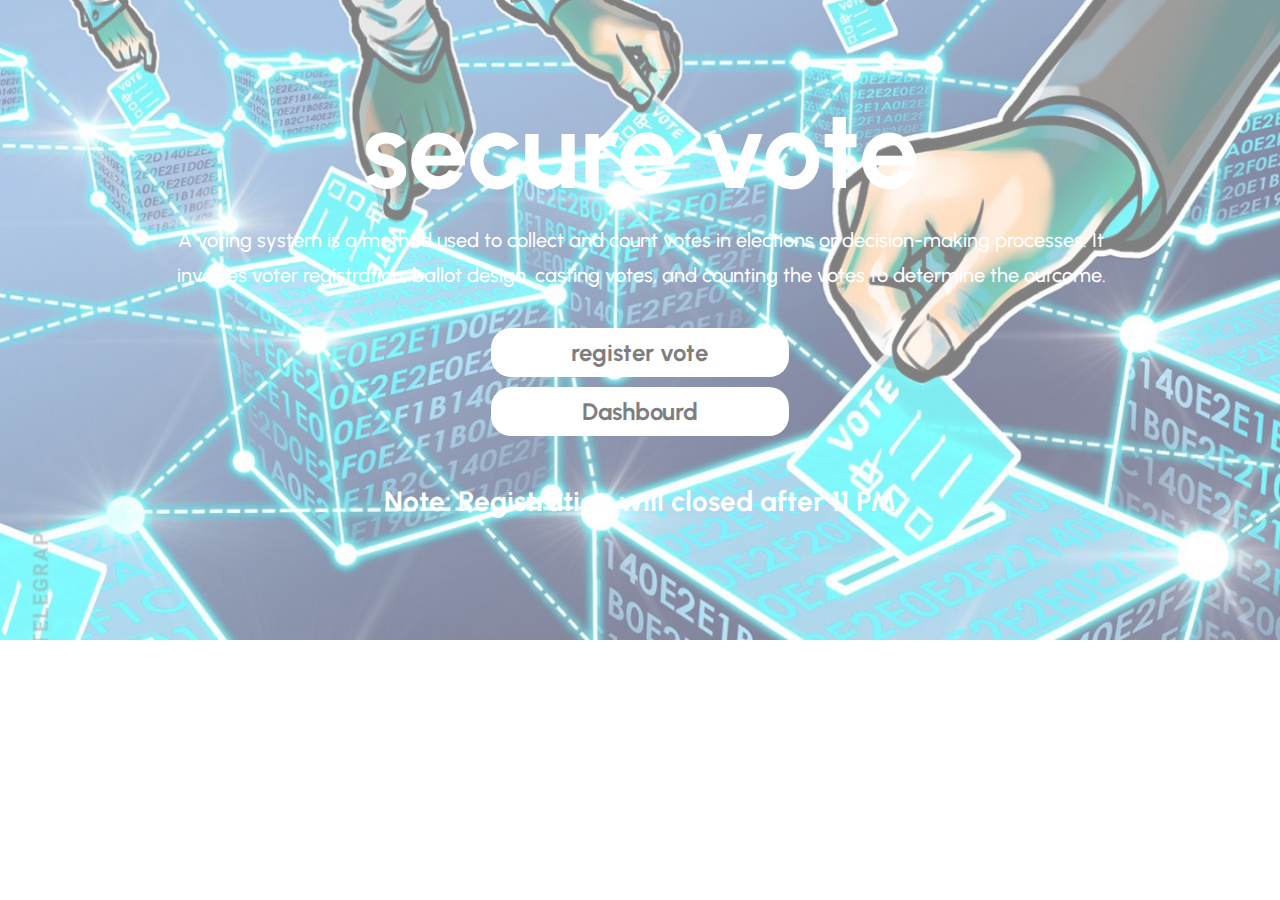
==== index.html @ 9cc68875 "first commit" ====
<!DOCTYPE html>
<html>

<head>
  <title>TITLE HERE</title>
  <meta charset="utf-8" />
  <meta http-equiv="X-UA-Compatible" content="IE=edge" />
  <meta name="viewport" content="width=device-width, initial-scale=1.0,user-scalable=no" />
  <link rel="stylesheet" href="./assets/css/bootstrap.min.css" />
  <link rel="stylesheet" href="./assets/css/font-awesome.css" />
  <link rel="preconnect" href="https://fonts.googleapis.com">
  <link rel="preconnect" href="https://fonts.gstatic.com" crossorigin>
  <link href="https://fonts.googleapis.com/css2?family=Urbanist:ital,wght@0,100..900;1,100..900&display=swap"
    rel="stylesheet">
  <link rel="stylesheet" href="./assets/css/style.css" />
  <link rel="stylesheet" href="./assets/css/responsive.css" />

</head>

<body>

  <section class="descktop-one-sect">
    <div class="container-fluid">
      <div class="row align-items-center">
        <div class="col-md-10 mx-auto">
          <div class="descktop-one">
            <h1>secure vote</h1>
            <p>A voting system is a method used to collect and count votes in elections or decision-making processes. It
              involves voter registration, ballot design, casting votes, and counting the votes to determine the
              outcome.
            </p>
            <a href="login.html">register vote</a>
             <a href="dashbord.html">Dashbourd</a>
            <h6>Note: Registration will closed after 11 PM</h6>
          </div>
        </div>
      </div>
    </div>

  </section>







  <script src="./assets/js/font.js"></script>
  <script src="./assets/js/bootstrap.bundle.min.js"></script>
  <script src="./assets/js/custom.js"></script>
</body>

</html>
---- assets/css/style.css ----
h1,
h2,
h3,
h4,
h5,
h6,
p,
span,
ul,
li,
a,
.btn-default,
textarea {
	margin: 0;
	padding: 0;
}

* {
	margin: 0;
	padding: 0;
}

a:hover {
	text-decoration: none;
}

a:focus {
	text-decoration: none;
}

ul {
	list-style: none;
}


.urbanist {
	font-family: "Urbanist", sans-serif;
	font-optical-sizing: auto;
	font-weight: weight;
	font-style: normal;
}


.descktop-one-sect {
	background-image: url(../images/desktop.png);
	background-position: center;
	background-repeat: no-repeat;
	background-size: cover;
	width: 100%;
	/* height: 100vh; */
	opacity: 0.5;
	background-color: black;
}


.descktop-one {
	display: flex;
	flex-direction: column;
	align-items: center;
	justify-content: center;
	padding: 78px 24px;
}



.descktop-one h1 {
	font-family: Urbanist;
	font-size: 108px;
	font-weight: 700;
	line-height: 144px;
	text-align: center;
	color: white;
}

.descktop-one p {
	font-family: Urbanist;
	font-size: 20px;
	font-weight: 500;
	line-height: 35px;
	text-align: center;
	color: white;
	padding: 1px 0px 30px 2px;
}

.descktop-one a {
	font-family: Urbanist;
	font-size: 24px;
	font-weight: 700;
	line-height: 35px;
	text-align: center;
	background: white;
	padding: 7px 40px;
	color: black;
	text-decoration: none;
	border-radius: 20px;
	width: 30%;
	margin: 5px 0px;
}

.descktop-one h6 {
	font-family: Urbanist;
	font-size: 28px;
	font-weight: 700;
	line-height: 35px;
	text-align: center;
	color: white;
	padding: 43px 0px;
}



.login-btn button {
	font-family: Urbanist;
	font-size: 20px;
	font-weight: 700;
	line-height: 35px;
	text-align: center;
	color: black;
	text-decoration: none;
	background: white;
	width: 85% !important;
	padding: 10px 32px;
	border-radius: 10px;
	border: none;
}


.login-data h2 {
	font-family: Urbanist;
	font-size: 40px;
	font-weight: 800;
	line-height: 35px;
	text-align: left;
	color: white;
	padding: 25px 0px;
}

.form-group input {
	font-family: Urbanist;
	font-size: 18px;
	font-weight: 500;
	line-height: 35px;
	text-align: left;
	background: transparent;
	border: none;
	border-bottom: 2px solid #fffbff;
	margin: 32px 0px;
	/* color: #fffbff !important; */
}


.login-image {
	text-align: center;
}

.login-image img {
	width: 90%;
}

.login-page {
	background-image: url(../images/form.png);
	background-position: center;
	background-repeat: no-repeat;
	background-size: cover;
	margin: 41px 0px;
	padding: 13px 24px;
}



.login-btn {
	margin: 60px 0px;
	/* width: 100% !important; */
	text-align: center;
}

.login-data {
	margin: 50px 0px;
}

.form-check label {
	color: white;
	font-size: 16px;
	font-weight: 700;
}

.form-group input::placeholder {
	color: white;
}

.candidate-info {
	display: flex;
	align-items: center;
	justify-content: space-around;
	gap: 25px;
}

.profile-data input {
	border-bottom: 2px solid white;
}

.profile-name label {
	font-family: Urbanist;
	font-size: 36px;
	font-weight: 800;
	line-height: 40px;
	text-align: left;
	color: white;
}

.profile-name input {
	font-family: Urbanist;
	font-size: 15px;
	font-weight: 500;
	text-align: left;
	background: transparent;
	border: 0;
	border-bottom: 4px solid white;

}

.profile-name input::placeholder {
	color: white;
}



.vote-btn button {
	font-family: Urbanist;
	font-size: 20px;
	font-weight: 700;
	line-height: 35px;
	text-align: center;
	color: black;
	text-decoration: none;
	background: white;
	width: 85% !important;
	padding: 10px 32px;
	border-radius: 10px;
	border: none;
}

.vote-btn {
	margin: 60px 0px;
	/* width: 100% !important; */
	text-align: center;
}

.student-profle {
	padding: 10px 15px;
}

.profile-image img {
	width: 68%;
}


.votes-number h4 {
	font-family: Urbanist;
	font-size: 25px;
	font-weight: 800;
	line-height: 51px;
	text-align: center;
	color: white;
}

.student-votes {
	display: flex;
	align-items: center;
	gap: 23px;
	margin: 20px 32px;
}


.votes-number p {
	font-family: Urbanist;
	font-size: 25px;
	font-weight: 800;
	line-height: 25px;
	text-align: center;
	color: white;
}



.toltal-votes-image img {
	width: 100%;
}

.candidate-votes {
	display: flex;
	align-items: center;
	justify-content: space-around;
	gap: 23px;
}


.profile-name h4 {
	font-family: Urbanist;
	font-size: 28px;
	font-weight: 800;
	line-height: 42px;
	text-align: left;
	color: white;
}

.votes-number {
	margin: 0px 41px;
	text-align: center;
}

.profile-image {
	text-align: center;
}



.dashbord-side {
	background-image: url(../images/form.png);
	background-position: center;
	background-repeat: no-repeat;
	background-size: cover;
	margin: 0px !important;
	padding: 13px 24px 16px 17px;
	height: 100%;
}

.sidebar-link h1 a {
	color: white;
	text-decoration: none;

}


.sidebar-link h1 {
	font-family: Urbanist;
	font-size: 48px;
	font-weight: 800;
	line-height: 40px;
	text-align: center;
	color: white;
	padding: 40px 0;
}


.sidebar-btn a {
	font-family: Urbanist;
	font-size: 20px;
	font-weight: 600;
	line-height: 35px;
	text-align: left;
	text-decoration: none;
	color: white;
	border: 2px solid white;
	padding: 8px 35px;
	width: 100%;
	border-radius: 11px;
	transition-duration: 0.4s;
}

.sidebar-btn a:hover {
	background-color: #fffbff;
	color: black;
}



.sidebar-btn {
	display: flex;
	flex-direction: column;
	align-items: flex-start;
	gap: 30px;
	padding: 0px 0px 0px 20px;
}

.dashbord-wellcome h1 {
	font-family: Urbanist;
	font-size: 48px;
	font-weight: 800;
	line-height: 40px;
	text-align: left;
	color: white;
	padding: 20px 0px;
}

.dashbord-wellcome p {
	font-family: Urbanist;
	font-size: 20px;
	font-weight: 600;
	line-height: 40px;
	text-align: left;
	color: white;
}




.dashbord-wellcome {
	background-image: url(../images/form.png);
	background-position: center;
	background-repeat: no-repeat;
	background-size: cover;
	margin: 59px 21px;
	padding: 13px 24px 194px 24px;
}

.cadidate-info {
	background-image: url(../images/form.png);
	background-position: center;
	background-repeat: no-repeat;
	background-size: cover;
	margin: 20px 10px;
	padding: 32px 24px 21px 24px;
}

.student-list-btn a {
	font-family: Urbanist;
	font-size: 18px;
	font-weight: 700;
	line-height: 27px;
	text-align: center;
	color: #000000;
	background-color: #fffbff;
	padding: 12px 25px;
	margin: 0px 13px;
	border-radius: 12px;
	text-decoration: none;
}

.student-list-btn {
	text-align: center;
	margin: 20px 0px;
}

.info-conform-btn {
	text-align: center;
	margin-top: 30px;
}

.info-conform-btn a {
	font-family: Urbanist;
	font-size: 18px;
	font-weight: 700;
	line-height: 32px;
	text-align: center;
	color: #000000;
	background-color: #fffbff;
	padding: 12px 35px;
	margin: 13px 13px;
	border-radius: 12px;
	text-decoration: none;
}

.info-group input {
	width: 70%;
	background: transparent;
	font-family: Urbanist;
	font-size: 18px;
	font-weight: 500;
	line-height: 35px;
	text-align: left;
	padding: 14px 26px;
	margin: 10px 0px;
}

.info-group input::placeholder {
	color: #fffbff;
}


.dash-border {
	border: 1px solid white;
}


.form-border {
	border: 1px solid white;
	margin: 43px 44px 47px 44px;
	padding: 48px 33px 51px 33px;
}

.info-group {
	display: flex;
	align-items: center;
	justify-content: center;
}

.info-form {
	margin: 0px 0px;
}

.voter-cards {
	background-color: #FFFFFF;
	text-align: center;
	padding: 21px 21px;
	border-radius: 12px;
	margin: 10px 0;
}


.voter-cards img {
	width: 34%;
}

.voter-cards h4 {
	font-family: Urbanist;
	font-size: 14px;
	font-weight: 700;
	line-height: 39px;
	text-align: center;
	color: black;
	padding: 10px 0 0;
}

.voter-cards p {
	font-family: Urbanist;
	font-size: 14px;
	font-weight: 400;
	line-height: 11px;
	text-align: center;
}

.total-vote p span {
	font-family: Urbanist;
	font-size: 20px;
	font-weight: 700;
	line-height: 35px;
	text-align: center;

}

.total-vote h6 {
	font-family: Urbanist;
	font-size: 12px;
	font-weight: 700;
	line-height: 35px;
	text-align: left;

}

.total-vote {
	display: flex;
	align-items: center;
	justify-content: center;
	gap: 30px;
	padding: 25px 0px;
}

.result-cr-border {
	border: 1px solid white;
}


.result-border {
	border: 1px solid white;
	margin: 37px 44px 37px 44px;
	padding: 17px 33px 19px 33px;
}

.electon-data h1{
	font-family: Urbanist;
	font-size: 44px;
	font-weight: 700;
	line-height: 64px;
	text-align: center;
	color: #fffbff;
	padding: 15px 101px;
}

.electon-data p{
	font-family: Urbanist;
	font-size: 23px;
	font-weight: 600;
	line-height: 32px;
	text-align: center;
	color: #FFFFFF;
	padding: 10px 68px;
	margin-bottom: 66px;
}



.election-border {
	border: 1px solid white;
	margin: 37px 44px 37px 44px;
	padding: 59px 33px 49px 33px;
}



.voter-btn {
	/* text-align: center; */
	margin-top: 30px;
	margin-bottom: 45px;
}
.voter-btn a {
	font-family: Urbanist;
	font-size: 18px;
	font-weight: 700;
	line-height: 32px;
	text-align: center;
	color: #000000;
	background-color: #fffbff;
	padding: 16px 98px;
	margin: 13px 13px;
	border-radius: 12px;
	text-decoration: none;
	/* width: 83% !important; */
}

a.vote-vrifi {
	background: transparent;
	border: 1px solid white;
    color: #FFFFFF;
}

.voters-border{
	border: 1px solid white;
	padding: 25px 8px;
}

.voter-persnal-btn a{
	font-family: Urbanist;
	font-size: 20px;
	font-weight: 700;
	line-height: 32px;
	text-align: center;
	color: #000000;
	background-color: #fffbff;
	padding: 12px 25px;
	margin: 13px 13px;
	border-radius: 12px;
	text-decoration: none;
}
.voter-persnal-info {
    display: flex;
    align-items: center;
    justify-content: space-between;
    padding: 2px 20px;
    border: 1px solid white;
    margin: 20px 14px 14px 14px;
    border-radius: 10px;
}


.voter-vote input {
	font-family: Urbanist;
	font-size: 18px;
	font-weight: 500;
	line-height: 35px;
	text-align: left;
	background: transparent;
	border: none;
	border-bottom: 2px solid #fffbff;
	margin: 14px 0px;
	display: inline-block;
}
---- assets/css/responsive.css ----
@media (max-width: 1200px){}
@media (max-width: 1025px){}
@media (max-width: 768px){}
@media (max-width: 576px){}
@media (max-width: 320px){}
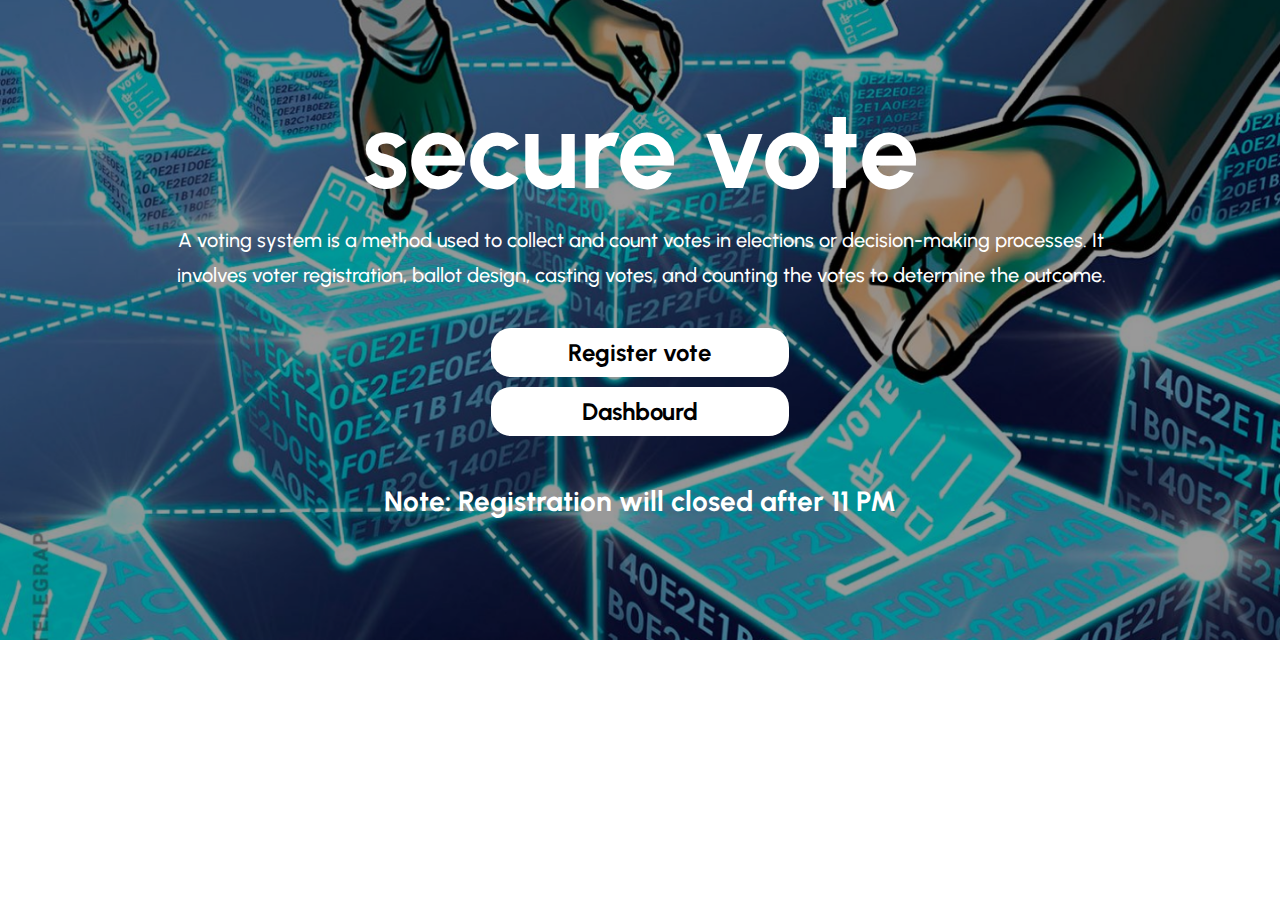
==== commit f37b03f7: "changes dane" ====
--- a/index.html
+++ b/index.html
@@ -29,7 +29,7 @@
               involves voter registration, ballot design, casting votes, and counting the votes to determine the
               outcome.
             </p>
-            <a href="login.html">register vote</a>
+            <a href="login.html">Register vote</a>
              <a href="dashbord.html">Dashbourd</a>
             <h6>Note: Registration will closed after 11 PM</h6>
           </div>
--- a/assets/css/style.css
+++ b/assets/css/style.css
@@ -41,16 +41,37 @@
 }
 
 
-.descktop-one-sect {
+/* .descktop-one-sect {
 	background-image: url(../images/desktop.png);
 	background-position: center;
 	background-repeat: no-repeat;
 	background-size: cover;
 	width: 100%;
-	/* height: 100vh; */
+	height: 100vh;
 	opacity: 0.5;
 	background-color: black;
-}
+} */
+
+
+.descktop-one-sect {
+	position: relative;
+	background-color: #000;
+}
+
+.descktop-one-sect::before {
+	content: ' ';
+	display: block;
+	position: absolute;
+	left: 0;
+	top: 0;
+	width: 100%;
+	height: 100%;
+	z-index: 0;
+	opacity: 0.6;
+	background: url("../images/desktop.png") no-repeat center center;
+	background-size: cover;
+}
+
 
 
 .descktop-one {
@@ -59,7 +80,18 @@
 	align-items: center;
 	justify-content: center;
 	padding: 78px 24px;
-}
+	position: relative;
+}
+
+/* section.descktop-one-sect.dashbord-sect {
+	height: auto;
+}
+
+section.descktop-one-sect.profile-sect {
+	height: auto;
+} */
+
+
 
 
 
@@ -164,6 +196,7 @@
 	background-size: cover;
 	margin: 41px 0px;
 	padding: 13px 24px;
+	position: relative;
 }
 
 
@@ -323,6 +356,7 @@
 	margin: 0px !important;
 	padding: 13px 24px 16px 17px;
 	height: 100%;
+	position: relative;
 }
 
 .sidebar-link h1 a {
@@ -402,6 +436,7 @@
 	background-size: cover;
 	margin: 59px 21px;
 	padding: 13px 24px 194px 24px;
+	position: relative;
 }
 
 .cadidate-info {
@@ -411,6 +446,7 @@
 	background-size: cover;
 	margin: 20px 10px;
 	padding: 32px 24px 21px 24px;
+	position: relative;
 }
 
 .student-list-btn a {
@@ -557,7 +593,7 @@
 	padding: 17px 33px 19px 33px;
 }
 
-.electon-data h1{
+.electon-data h1 {
 	font-family: Urbanist;
 	font-size: 44px;
 	font-weight: 700;
@@ -567,7 +603,7 @@
 	padding: 15px 101px;
 }
 
-.electon-data p{
+.electon-data p {
 	font-family: Urbanist;
 	font-size: 23px;
 	font-weight: 600;
@@ -593,6 +629,7 @@
 	margin-top: 30px;
 	margin-bottom: 45px;
 }
+
 .voter-btn a {
 	font-family: Urbanist;
 	font-size: 18px;
@@ -611,15 +648,15 @@
 a.vote-vrifi {
 	background: transparent;
 	border: 1px solid white;
-    color: #FFFFFF;
-}
-
-.voters-border{
+	color: #FFFFFF;
+}
+
+.voters-border {
 	border: 1px solid white;
 	padding: 25px 8px;
 }
 
-.voter-persnal-btn a{
+.voter-persnal-btn a {
 	font-family: Urbanist;
 	font-size: 20px;
 	font-weight: 700;
@@ -632,14 +669,15 @@
 	border-radius: 12px;
 	text-decoration: none;
 }
+
 .voter-persnal-info {
-    display: flex;
-    align-items: center;
-    justify-content: space-between;
-    padding: 2px 20px;
-    border: 1px solid white;
-    margin: 20px 14px 14px 14px;
-    border-radius: 10px;
+	display: flex;
+	align-items: center;
+	justify-content: space-between;
+	padding: 2px 20px;
+	border: 1px solid white;
+	margin: 20px 14px 14px 14px;
+	border-radius: 10px;
 }
 
 
@@ -654,4 +692,14 @@
 	border-bottom: 2px solid #fffbff;
 	margin: 14px 0px;
 	display: inline-block;
+}
+
+a.active {
+	color: #000000;
+	background-color: #ffffff;
+}
+
+.descktop-one a:hover{
+	color: #fffbff;
+	background-color: #0b5ed7;
 }